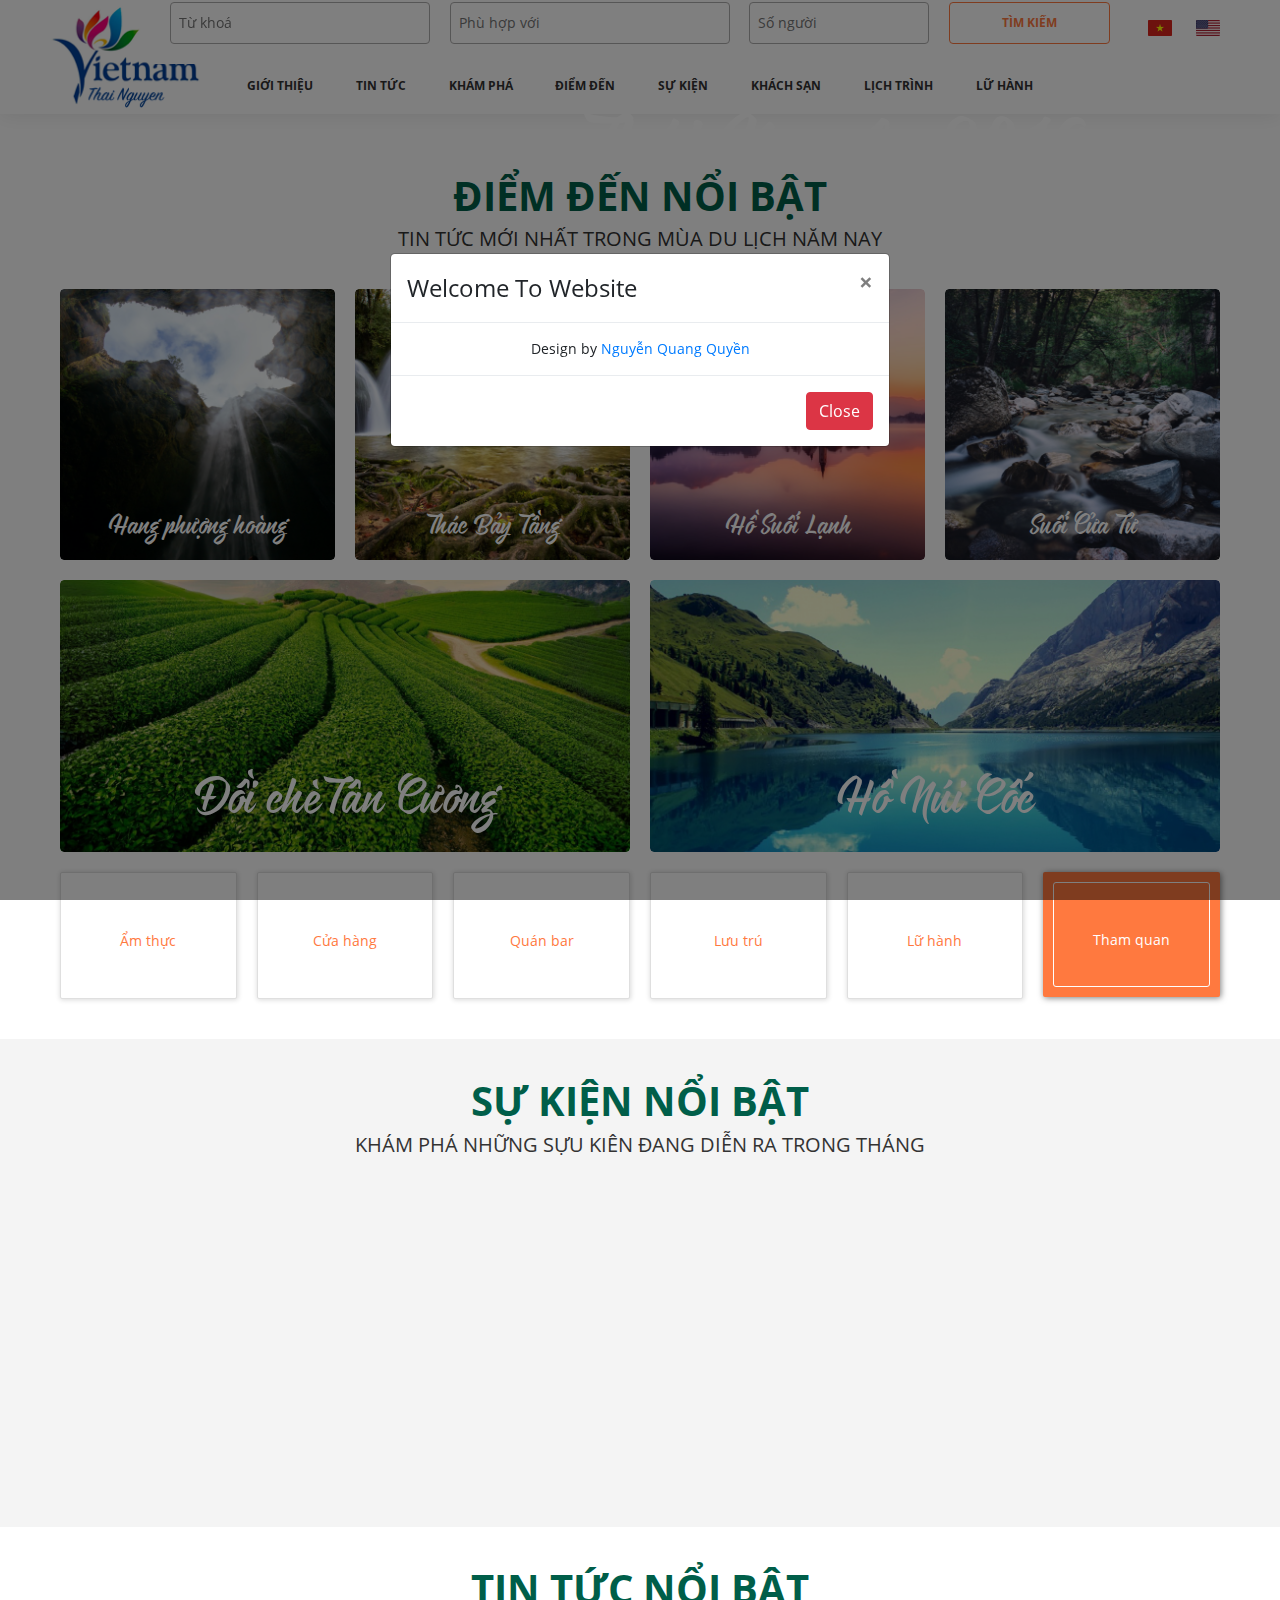
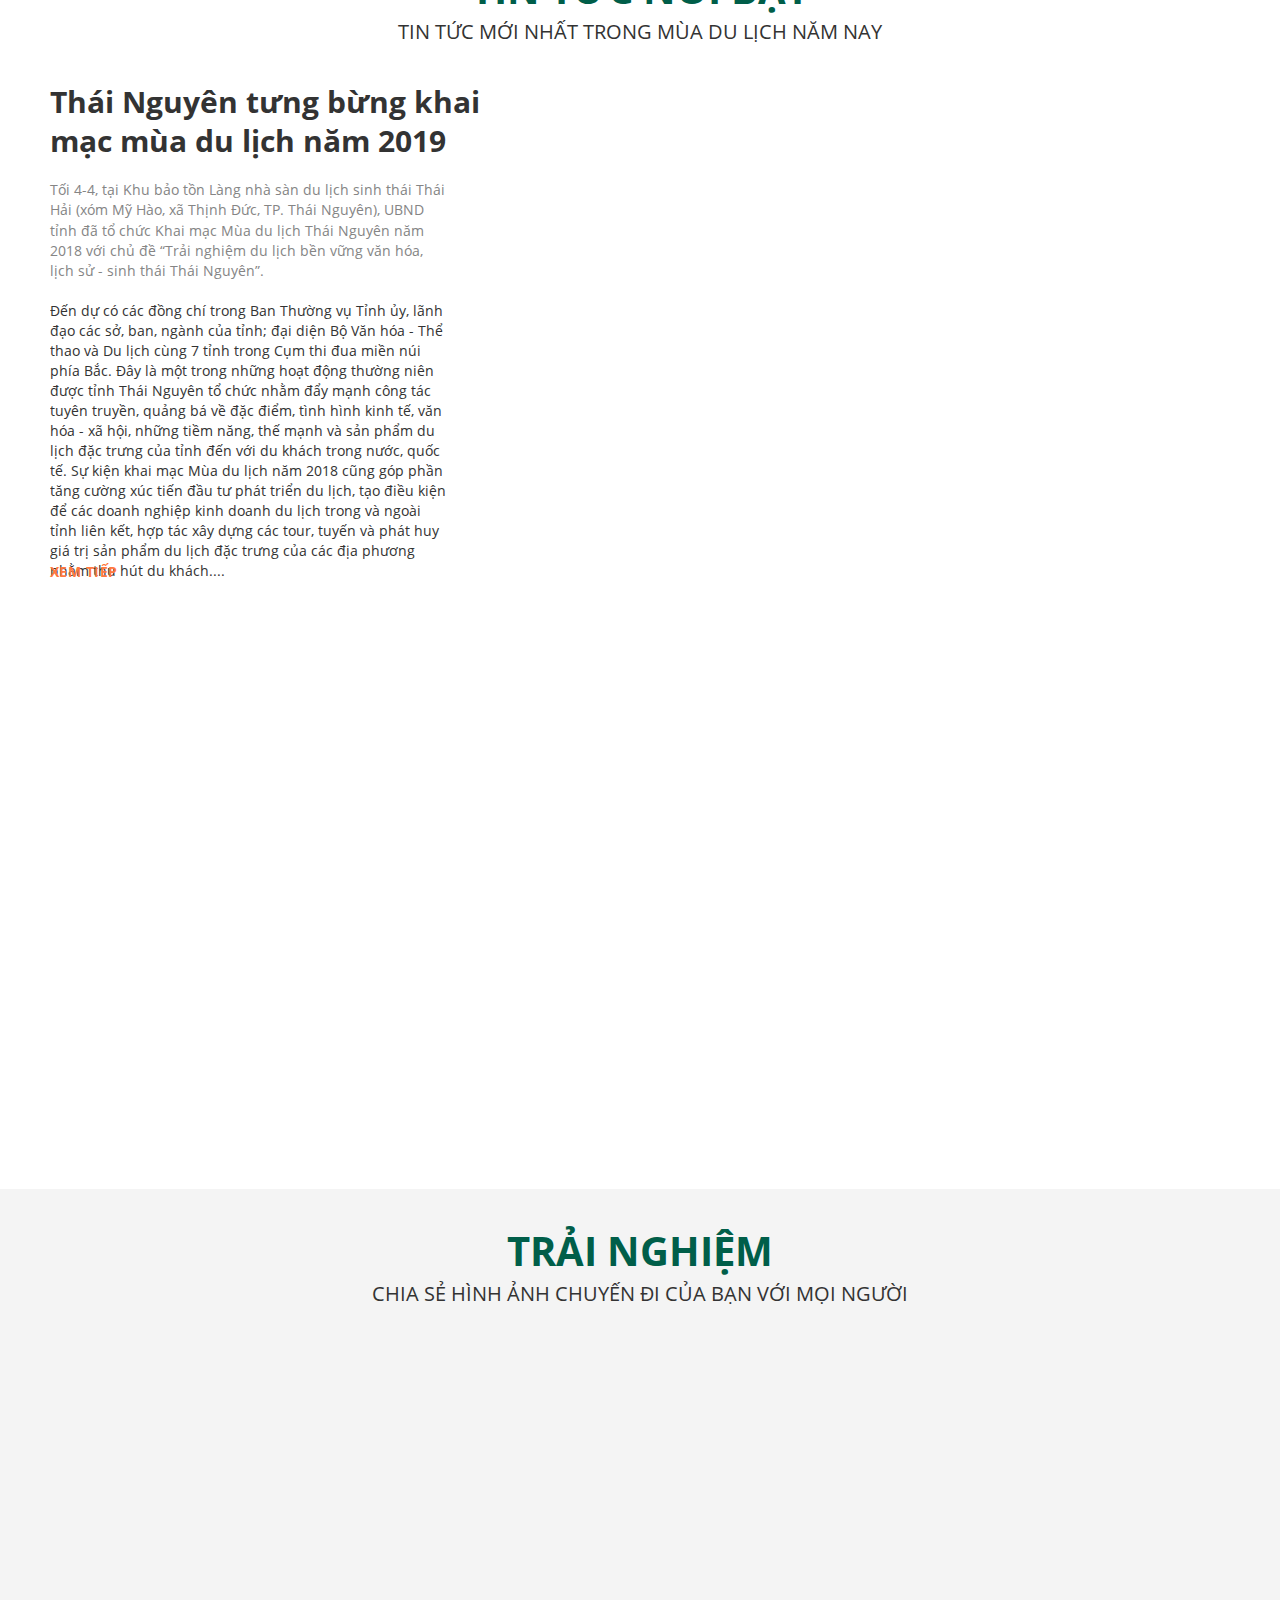
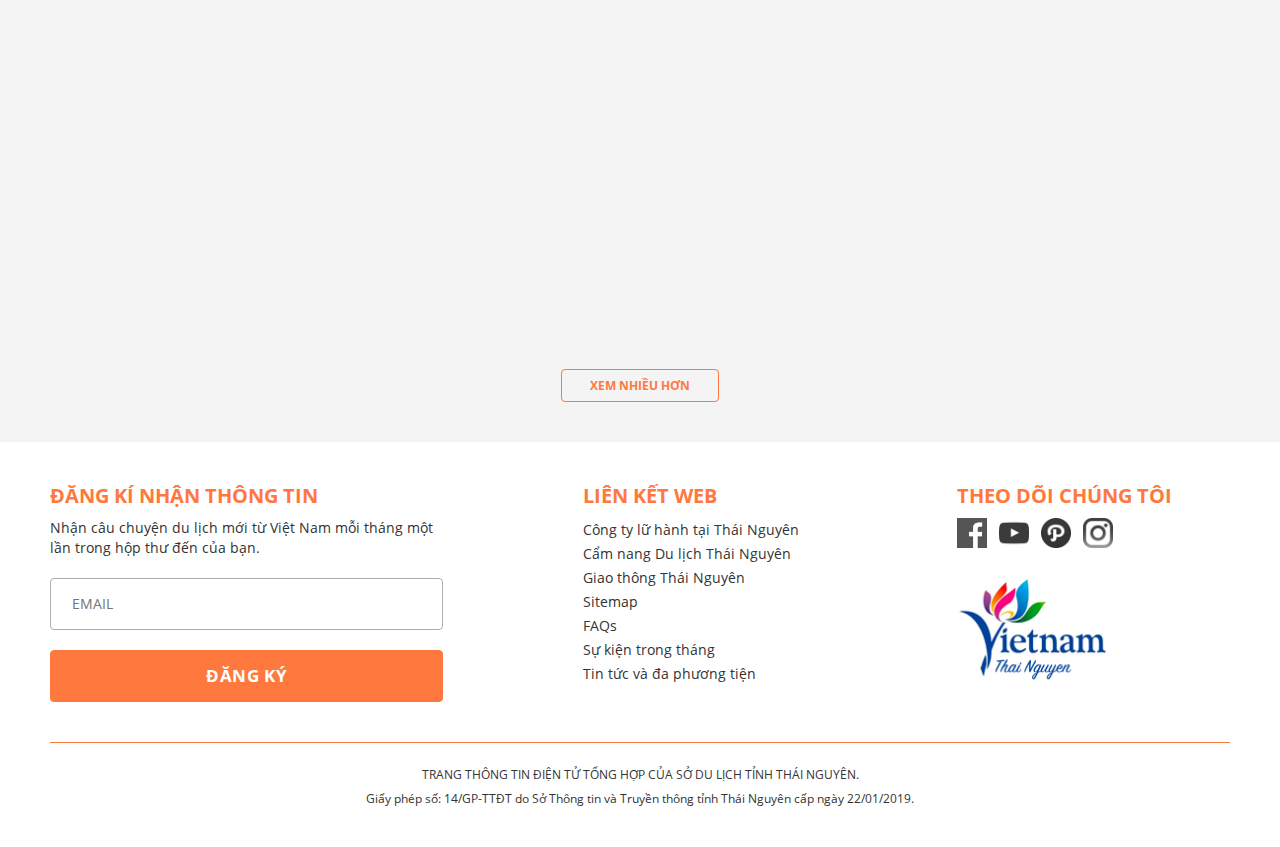
==== index.html @ c5d8e202 "update index page" ====
<!DOCTYPE html>
<html lang="en">

<head>
  <meta charset="UTF-8" />
  <meta name="viewport" content="width=device-width, initial-scale=1.0" />
  <meta http-equiv="X-UA-Compatible" content="ie=edge" />
  <script src="https://kit.fontawesome.com/1cfdb82878.js" crossorigin="anonymous"></script>
  <link rel="stylesheet" href="./css/bootstrap.min.css" />
  <link rel="stylesheet" href="./css/swiper.min.css" />
  <link rel="stylesheet" href="./css/animate.min.css" />
  <link rel="stylesheet" href="./css/rSlider.min.css">
  <link rel="stylesheet" href="./css/magnific-popup.css" />
  <link rel="stylesheet" href="./css/index.css" />
  <title>Festival Thái Nguyên</title>
</head>

<body>
  <div class="modal" id="myModal">
    <div class="modal-dialog">
      <div class="modal-content">

        <!-- Modal Header -->
        <div class="modal-header">
          <h4 class="modal-title">Welcome To Website</h4>
          <button type="button" class="close close_modal" data-dismiss="modal">&times;</button>
        </div>

        <!-- Modal body -->
        <div class="modal-body text-center">
          Design by <a href="https://www.facebook.com/nguyenquang.quyen.1">Nguyễn Quang Quyền</a>
        </div>

        <!-- Modal footer -->
        <div class="modal-footer">
          <button type="button" class="btn btn-danger close_modal" data-dismiss="modal">Close</button>
        </div>

      </div>
    </div>
  </div>

  <!-- Phần header -->
  <header class="header">
    <div class="menu-mobile">
      <div class="menu-icon">
        <span class="menu-icon_bar menu-icon_left"></span>
        <span class="menu-icon_bar"></span>
        <span class="menu-icon_bar menu-icon_right"></span>
      </div>
      <div class="col-md-12 nav_bar">
        <ul class="nav__bar">
          <li class="nav_item">
            <a href="listpage.html" class="nav_link">Giới thiệu</a>
          </li>
          <li class="nav_item">
            <a href="listpage.html" class="nav_link">tin tức</a>
          </li>
          <li class="nav_item">
            <a href="listpage.html" class="nav_link">Khám phá</a>
          </li>
          <li class="nav_item">
            <a href="listpage.html" class="nav_link">điểm đến</a>
          </li>
          <li class="nav_item">
            <a href="listpage.html" class="nav_link">Sự kiện</a>
          </li>
          <li class="nav_item">
            <a href="listpage.html" class="nav_link">Khách sạn</a>
          </li>
          <li class="nav_item">
            <a href="listpage.html" class="nav_link">Lịch trình</a>
          </li>
          <li class="nav_item">
            <a href="listpage.html" class="nav_link">lữ hành</a>
          </li>
          <li class="nav_item">
            <a class="img_flag" href="#"><img src="./images/vi.png" alt="" /></a>
          </li>
          <li class="nav_item">
            <a class="img_flag" href="#"><img src="./images/eng.png" alt="" /></a>
          </li>
        </ul>

      </div>

    </div>

    <div class="holder menu-desktop">
      <div class="row">
        <div class="col-md-2">
          <a href="index.html" class="link_logo"><img src="./images/logo.png" alt="" /></a>
        </div>
        <div class="col-md-8">
          <div class="row head_contact">
            <div class="col-md-4 content_contact">
              <div class="img_contact">
                <i class="fas fa-phone"></i>
              </div>
              <div class="txt_contact">
                <h5><a href="tel:02803756214"> 0280.3756214</a></h5>
                <p>
                  <a href="mailto:thainguyen.tpic@gmail.com">
                    thainguyen.tpic@gmail.com
                  </a>
                </p>
              </div>
            </div>
            <div class="col-md-4 content_contact">
              <div class="img_contact">
                <i class="fas fa-map-marker-alt"></i>
              </div>
              <div class="txt_contact">
                <h5>Sở Du lịch Thái Nguyên</h5>
                <p>19 Nha Trang, tp. Thái nguyên</p>
              </div>
            </div>
            <div class="col-md-4 content_contact">
              <div class="img_contact">
                <i class="fas fa-cloud-sun"></i>
              </div>
              <div class="txt_contact">
                <h5>Thứ Bảy, 12/10/2019</h5>
                <p>Trời nắng - 30 độ</p>
              </div>
            </div>
          </div>
          <div class="row">
            <div class="col-md-12 nav_bar">
              <ul class="nav__bar">
                <li class="nav_item">
                  <a href="listpage.html" class="nav_link">Giới thiệu</a>
                </li>
                <li class="nav_item">
                  <a href="listpage.html" class="nav_link">tin tức</a>
                </li>
                <li class="nav_item">
                  <a href="listpage.html" class="nav_link">Khám phá</a>
                </li>
                <li class="nav_item">
                  <a href="listpage.html" class="nav_link">điểm đến</a>
                </li>
                <li class="nav_item">
                  <a href="listpage.html" class="nav_link">Sự kiện</a>
                </li>
                <li class="nav_item">
                  <a href="listpage.html" class="nav_link">Khách sạn</a>
                </li>
                <li class="nav_item">
                  <a href="listpage.html" class="nav_link">Lịch trình</a>
                </li>
                <li class="nav_item">
                  <a href="listpage.html" class="nav_link">lữ hành</a>
                </li>
              </ul>
            </div>
          </div>
        </div>
        <div class="col-md-2 flag-language">
          <a class="img_flag" href="#"><img src="./images/vi.png" alt="" /></a>
          <a class="img_flag" href="#"><img src="./images/eng.png" alt="" /></a>
        </div>
      </div>
    </div>
  </header>
  <!-- Phần slider -->
  <section class="slide_header">
    <div class="swiper-container">
      <div class="swiper-wrapper">
        <div class="swiper-slide">
          <div class="img_slide_header">
            <img src="./images/hero_baner.png" alt="" />
          </div>
          <div class="content_slide_header">
            <h3 class="wow fadeInLeft">
              Festival
              <span>Thái Nguyên 2019</span>
            </h3>
          </div>
        </div>
        <div class="swiper-slide">
          <div class="img_slide_header">
            <img src="./images/hero_baner.png" alt="" />
          </div>
          <div class="content_slide_header">
            <h3 class="wow fadeInLeft">
              Festival
              <span>Thái Nguyên 2019</span>
            </h3>
          </div>
        </div>
        <div class="swiper-slide">
          <div class="img_slide_header">
            <img src="./images/hero_baner.png" alt="" />
          </div>
          <div class="content_slide_header">
            <h3 class="wow fadeInLeft">
              Festival
              <span>Thái Nguyên 2019</span>
            </h3>
          </div>
        </div>
        <div class="swiper-slide">
          <div class="img_slide_header">
            <img src="./images/hero_baner.png" alt="" />
          </div>
          <div class="content_slide_header">
            <h3 class="wow fadeInLeft">
              Festival
              <span>Thái Nguyên 2019</span>
            </h3>
          </div>
        </div>
        <div class="swiper-slide">
          <div class="img_slide_header">
            <img src="./images/hero_baner.png" alt="" />
          </div>
          <div class="content_slide_header">
            <h3 class="wow fadeInLeft">
              Festival
              <span>Thái Nguyên 2019</span>
            </h3>
          </div>
        </div>
      </div>

      <div class="swiper-pagination slide_header_pagination"></div>
      <div class="swiper-button-prev slide_header_btn">
        <i class="fas fa-chevron-circle-left fa-3x"></i>
      </div>
      <div class="swiper-button-next slide_header_btn">
        <i class="fas fa-chevron-circle-right fa-3x"></i>
      </div>
    </div>
    <div class="header_search">
      <div class="btn_header_search">
        <a class="btn_search_click active" href="#form_address">
          <i class="far fa-compass"></i>Điểm đến</a>
        <a class="btn_search_click" href="#form_event">
          <i class="far fa-compass"></i>sự kiện</a>
      </div>
      <form id="form_address" class="form_header_search active" action="" method="get">
        <div class="content_form_common content_header_search">
          <div class="input_search">
            <input class="input_common" type="text" id="tu_khoa" placeholder="Từ khoá" />
            <span class="icon_down"><i class="fas fa-angle-down"></i></span>
          </div>
          <div class="input_search">
            <input class="input_common" type="text" id="phu_hop" placeholder="Phù hợp với" />
            <span class="icon_down"><i class="fas fa-angle-down"></i></span>
          </div>
          <div class="input_search">
            <input class="input_common" type="text" id="so_nguoi" placeholder="Số người" />
            <span class="icon_down"><i class="fas fa-angle-down"></i></span>
          </div>
          <button type="submit" class="btn_common">Tìm kiếm</button>
        </div>
      </form>
      <form id="form_event" class="form_header_search" action="" method="get">
        <div class="content_header_search content_form_common">
          <div class="input_search">
            <input class="input_common" type="text" id="tu_khoa" placeholder="Từ khoá" />
            <span class="icon_down"><i class="fas fa-angle-down"></i></span>
          </div>
          <div class="input_search">
            <input class="input_common" type="text" id="phu_hop" placeholder="Phù hợp với" />
            <span class="icon_down"><i class="fas fa-angle-down"></i></span>
          </div>
          <div class="input_search">
            <input class="input_common" type="text" id="so_nguoi" placeholder="Số người" />
            <span class="icon_down"><i class="fas fa-angle-down"></i></span>
          </div>
          <button type="submit" class="btn_common">Tìm kiếm</button>
        </div>
      </form>
    </div>
  </section>
  <!-- Phần địa điểm nổi bật -->
  <section class="address_hightlights padding_common">
    <div class="holder block_title">
      <h2 class="title">
        ĐIỂM ĐẾN NỔI BẬT
      </h2>
      <p class="sub_title">TIN TỨC MỚI NHẤT TRONG MÙA DU LỊCH NĂM NAY</p>
      <div class="row row_address">
        <div class="col-md-3">
          <div class="img_address wow fadeInDown" data-wow-delay="0s">
            <a href="placedetails.html">
              <span class="tt_address"> Hang phượng hoàng</span>
              <img src="./images/hang_phuong_hoang.png" alt="" />
            </a>
          </div>
        </div>
        <div class="col-md-3">
          <div class="img_address wow fadeInDown" data-wow-delay="0.2s">
            <a href="placedetails.html">
              <span class="tt_address"> Thác Bảy Tầng</span>
              <img src="./images/thac_bay_tang.png" alt="" />
            </a>
          </div>
        </div>
        <div class="col-md-3">
          <div class="img_address wow fadeInDown" data-wow-delay="0.4s">
            <a href="placedetails.html">
              <span class="tt_address"> Hồ Suối Lạnh</span>
              <img src="./images/ho_suoi_lanh.png" alt="" />
            </a>
          </div>
        </div>
        <div class="col-md-3">
          <div class="img_address wow fadeInDown" data-wow-delay="0.6s">

            <a href="placedetails.html">
              <span class="tt_address"> Suối Cửa Tử</span>
              <img src="./images/suoi_cua_tu.png" alt="" />
            </a>
          </div>
        </div>
      </div>
      <div class="row row_address">
        <div class="col-md-6">
          <div class="img_address wow fadeInLeft" data-wow-duration="1s">
            <a href="placedetails.html"><span class="tt_address tt_style1"> Đồi chèTân Cương</span>
              <img src="./images/doi_che_tan_cuong.png" alt="" />
          </div>
        </div>
        <div class="col-md-6">
          <div class="img_address wow fadeInRight" data-wow-duration="1s">
            <a href="placedetails.html"><span class="tt_address tt_style1"> Hồ Núi Cốc</span>
              <img src="./images/ho_nui_coc.png" alt="" /></a>
          </div>
        </div>
      </div>
      <div class="row row_address">
        <div class="col-md-2">
          <div class="item_address wow fadeInUp" data-wow-delay="0s">
            <div class="border_hover">
              <i class="fas fa-utensils"></i>
              <p>Ẩm thực</p>
            </div>
          </div>
        </div>
        <div class="col-md-2">
          <div class="item_address wow fadeInUp" data-wow-delay="0.1s">
            <div class="border_hover">
              <i class="fas fa-store"></i>
              <p>Cửa hàng</p>
            </div>
          </div>
        </div>
        <div class="col-md-2">
          <div class="item_address wow fadeInUp" data-wow-delay="0.2s">
            <div class="border_hover">
              <i class="fas fa-glass-martini-alt"></i>
              <p>Quán bar</p>
            </div>
          </div>
        </div>
        <div class="col-md-2">
          <div class="item_address wow fadeInUp" data-wow-delay="0.3s">
            <div class="border_hover">
              <i class="fas fa-hotel"></i>
              <p>Lưu trú</p>
            </div>
          </div>
        </div>
        <div class="col-md-2">
          <div class="item_address wow fadeInUp" data-wow-delay="0.4s">
            <div class="border_hover">
              <i class="fas fa-map-marked-alt"></i>
              <p>Lữ hành</p>
            </div>
          </div>
        </div>
        <div class="col-md-2">
          <div class="item_address active wow fadeInUp" data-wow-delay="0.5s">
            <div class="border_hover">
              <i class="fas fa-mountain"></i>
              <p>Tham quan</p>
            </div>
          </div>
        </div>
      </div>
    </div>
  </section>
  <!-- Phần sự kiện nổi bật -->
  <section class="events_hightlights padding_common">
    <div class="holder block_title">
      <h2 class="title">
        SỰ KIỆN NỔI BẬT
      </h2>
      <p class="sub_title">
        KHÁM PHÁ NHỮNG SỰU KIÊN ĐANG DIỄN RA TRONG THÁNG
      </p>
      <div class="relative wow fadeInUp">
        <div class="swiper-container">
          <div class="swiper-wrapper">
            <!-- Slides -->
            <div class="swiper-slide">
              <div class="event_title">
                <a href="#">
                  <p>13 Oct 2019 - 13 Oct 2019</p>
                  <h3>LỄ HỘI ĐÌNH CHÙA TỈNH THÁI NGUYÊN</h3>
                </a>
              </div>
              <div class="thumb_event">
                <img src="./images/slider_2_1.png" alt="" />
              </div>
            </div>
            <div class="swiper-slide">
              <div class="event_title">
                <a href="#">
                  <p>13 Oct 2019 - 13 Oct 2019</p>
                  <h3>LỄ HỘI ĐÌNH CHÙA TỈNH THÁI NGUYÊN</h3>
                </a>
              </div>
              <div class="thumb_event">
                <img src="./images/slider_2_2.png" alt="" />
              </div>
            </div>
            <div class="swiper-slide">
              <div class="event_title">
                <a href="#">
                  <p>13 Oct 2019 - 13 Oct 2019</p>
                  <h3>LỄ HỘI ĐÌNH CHÙA TỈNH THÁI NGUYÊN</h3>
                </a>
              </div>
              <div class="thumb_event">
                <img src="./images/slider_2_2.png" alt="" />
              </div>
            </div>
            <div class="swiper-slide">
              <div class="event_title">
                <a href="#">
                  <p>13 Oct 2019 - 13 Oct 2019</p>
                  <h3>LỄ HỘI ĐÌNH CHÙA TỈNH THÁI NGUYÊN</h3>
                </a>
              </div>
              <div class="thumb_event">
                <img src="./images/slider_2_1.png" alt="" />
              </div>
            </div>
            <div class="swiper-slide">
              <div class="event_title">
                <a href="#">
                  <p>13 Oct 2019 - 13 Oct 2019</p>
                  <h3>LỄ HỘI ĐÌNH CHÙA TỈNH THÁI NGUYÊN</h3>
                </a>
              </div>
              <div class="thumb_event">
                <img src="./images/slider_2_2.png" alt="" />
              </div>
            </div>
            <div class="swiper-slide">
              <div class="event_title">
                <a href="#">
                  <p>13 Oct 2019 - 13 Oct 2019</p>
                  <h3>LỄ HỘI ĐÌNH CHÙA TỈNH THÁI NGUYÊN</h3>
                </a>
              </div>
              <div class="thumb_event">
                <img src="./images/slider_2_2.png" alt="" />
              </div>
            </div>
          </div>
        </div>
        <div class="swiper-button-prev  event_slide_button">
          <i class="fas fa-chevron-circle-left fa-3x"></i>
        </div>
        <div class="swiper-button-next event_slide_button">
          <i class="fas fa-chevron-circle-right fa-3x"></i>
        </div>
      </div>
    </div>
  </section>
  <section class="news_hightlights padding_common">
    <div class="holder block_title">
      <h2 class="title">
        TIN TỨC NỔI BẬT
      </h2>
      <p class="sub_title">TIN TỨC MỚI NHẤT TRONG MÙA DU LỊCH NĂM NAY</p>
      <div class="row content_news">
        <div class="col-md-5 ss_tt_news">
          <h3 class="tt_news">
            Thái Nguyên tưng bừng khai mạc mùa du lịch năm 2019
          </h3>
          <div class="content_txt_news">
            <p class="note_tt_news">
              Tối 4-4, tại Khu bảo tồn Làng nhà sàn du lịch sinh thái Thái Hải
              (xóm Mỹ Hào, xã Thịnh Đức, TP. Thái Nguyên), UBND tỉnh đã tổ
              chức Khai mạc Mùa du lịch Thái Nguyên năm 2018 với chủ đề “Trải
              nghiệm du lịch bền vững văn hóa, lịch sử - sinh thái Thái
              Nguyên”.
            </p>
            <p class="txt_tt_news">
              Đến dự có các đồng chí trong Ban Thường vụ Tỉnh ủy, lãnh đạo các
              sở, ban, ngành của tỉnh; đại diện Bộ Văn hóa - Thể thao và Du
              lịch cùng 7 tỉnh trong Cụm thi đua miền núi phía Bắc. Đây là một
              trong những hoạt động thường niên được tỉnh Thái Nguyên tổ chức
              nhằm đẩy mạnh công tác tuyên truyền, quảng bá về đặc điểm, tình
              hình kinh tế, văn hóa - xã hội, những tiềm năng, thế mạnh và sản
              phẩm du lịch đặc trưng của tỉnh đến với du khách trong nước,
              quốc tế. Sự kiện khai mạc Mùa du lịch năm 2018 cũng góp phần
              tăng cường xúc tiến đầu tư phát triển du lịch, tạo điều kiện để
              các doanh nghiệp kinh doanh du lịch trong và ngoài tỉnh liên
              kết, hợp tác xây dựng các tour, tuyến và phát huy giá trị sản
              phẩm du lịch đặc trưng của các địa phương nhằm thu hút du
              khách....
            </p>
          </div>
          <a href="#" class="click_news">
            Xem tiếp <i class="fas fa-angle-right"></i>
          </a>
        </div>
        <div class="col-md-7 wow fadeInRight" data-wow-duration="1s">
          <img src="./images/ho_suoi_lanh.png" alt="" />
        </div>
      </div>
      <div class="row ss_tt_news tt_news_1 wow fadeInUp" data-wow-duration="1s">
        <div class="col-md-4 item_news">
          <img src="./images/news_1.png" alt="" />

          <h3 class="tt_news">
            <a href="#">
              Thái Nguyên tưng bừng khai mạc mùa du lịch năm 2019
            </a>
          </h3>

          <p class="note_tt_news">
            Tối 4-4, tại Khu bảo tồn Làng nhà sàn du lịch sinh thái Thái Hải
            (xóm Mỹ Hào, xã Thịnh Đức, TP. Thái Nguyên), UBND tỉnh đã tổ chức
            Khai mạc Mùa du lịch Thái Nguyên năm 2018 với chủ đề “Trải nghiệm
            du lịch bền vững văn hóa, lịch sử - sinh thái Thái Nguyên”.
          </p>
        </div>
        <div class="col-md-4 item_news">
          <img src="./images/news_2.png" alt="" />

          <h3 class="tt_news">
            <a href="#">
              Thái Nguyên tưng bừng khai mạc mùa du lịch năm 2019
            </a>
          </h3>

          <p class="note_tt_news">
            Tối 4-4, tại Khu bảo tồn Làng nhà sàn du lịch sinh thái Thái Hải
            (xóm Mỹ Hào, xã Thịnh Đức, TP. Thái Nguyên), UBND tỉnh đã tổ chức
            Khai mạc Mùa du lịch Thái Nguyên năm 2018 với chủ đề “Trải nghiệm
            du lịch bền vững văn hóa, lịch sử - sinh thái Thái Nguyên”.
          </p>
        </div>
        <div class="col-md-4 item_news">
          <img src="./images/news_3.png" alt="" />

          <h3 class="tt_news">
            <a href="#">
              Thái Nguyên tưng bừng khai mạc mùa du lịch năm 2019
            </a>
          </h3>

          <p class="note_tt_news">
            Tối 4-4, tại Khu bảo tồn Làng nhà sàn du lịch sinh thái Thái Hải
            (xóm Mỹ Hào, xã Thịnh Đức, TP. Thái Nguyên), UBND tỉnh đã tổ chức
            Khai mạc Mùa du lịch Thái Nguyên năm 2018 với chủ đề “Trải nghiệm
            du lịch bền vững văn hóa, lịch sử - sinh thái Thái Nguyên”.
          </p>
        </div>
      </div>
    </div>
  </section>
  <section class="share_exp padding_common">
    <div class="holder block_title">
      <h2 class="title">
        TRẢI NGHIỆM
      </h2>
      <p class="sub_title">
        CHIA SẺ HÌNH ẢNH CHUYẾN ĐI CỦA BẠN VỚI MỌI NGƯỜI
      </p>
      <div class="row share_exp_content">
        <div class="share_exp_item">
          <div class="img_big wow fadeInLeft" data-wow-duration="1s">
            <img src="./images/insta_1.png" alt="" />
            <div class="icon_instagram">
              <a href="#"> <i class="fab fa-instagram fa-4x"></i></a>
            </div>
          </div>
        </div>
        <div class="share_exp_item img_share_exp">
          <div class="thumb_exp wow fadeInRight" data-wow-delay="0s">
            <img src="./images/insta_2.png" alt="" />
            <div class="icon_instagram">
              <a href="#"> <i class="fab fa-instagram fa-4x"></i></a>
            </div>
          </div>
          <div class="thumb_exp mg_right0 wow fadeInRight" data-wow-delay="0.2s">
            <img src="./images/insta_3.png" alt="" />
            <div class="icon_instagram">
              <a href="#"> <i class="fab fa-instagram fa-4x"></i></a>
            </div>
          </div>
          <div class="thumb_exp wow fadeInRight" data-wow-delay="0.4s">
            <img src="./images/insta_4.png" alt="" />
            <div class="icon_instagram">
              <a href="#"> <i class="fab fa-instagram fa-4x"></i></a>
            </div>
          </div>
          <div class="thumb_exp mg_right0 wow fadeInRight" data-wow-delay="0.6s">
            <img src="./images/insta_5.png" alt="" />
            <div class="icon_instagram">
              <a href="#"> <i class="fab fa-instagram fa-4x"></i></a>
            </div>
          </div>
        </div>
      </div>
      <a href="#" class="btn_common btn_style1">Xem nhiều hơn</a>
    </div>
  </section>
  <footer>
    <div class="holder">
      <div class="row content_foot padding_common">
        <div class="col-md-4">
          <h3 class="title_foot">ĐĂNG KÍ NHẬN THÔNG TIN</h3>
          <p class="txt_footer">
            Nhận câu chuyện du lịch mới từ Việt Nam mỗi tháng một lần trong
            hộp thư đến của bạn.
          </p>
          <form class="form_style1" action="" method="get">
            <input type="text" name="email" id="email" class="input_common input_style1" placeholder="EMAIL" />
            <input type="submit" value="Đăng ký" class="btn_common btn_style2" />
          </form>
        </div>
        <div class="col-md-4 link_footer">
          <h3 class="title_foot">LIÊN KẾT WEB</h3>
          <ul>
            <li>
              <a class="txt_footer" href="#">Công ty lữ hành tại Thái Nguyên</a>
            </li>
            <li>
              <a class="txt_footer" href="#">Cẩm nang Du lịch Thái Nguyên</a>
            </li>
            <li><a class="txt_footer" href="#">Giao thông Thái Nguyên</a></li>
            <li><a class="txt_footer" href="#">Sitemap</a></li>
            <li><a class="txt_footer" href="#">FAQs</a></li>
            <li><a class="txt_footer" href="#">Sự kiện trong tháng</a></li>
            <li>
              <a class="txt_footer" href="#">Tin tức và đa phương tiện</a>
            </li>
          </ul>
        </div>
        <div class="col-md-4 follow_us_foot">
          <h3 class="title_foot">THEO DÕI CHÚNG TÔI</h3>
          <ul class="icon_follow">
            <li>
              <a href="#"><img src="./images/fb_icon.png" alt="" /></a>
            </li>
            <li>
              <a href="#"><img src="./images/youtube_icon.png" alt="" /></a>
            </li>
            <li>
              <a href="#"><img src="./images/path-icon.png" alt="" /></a>
            </li>
            <li>
              <a href="#"><img src="./images/insta_icon.png" alt="" /></a>
            </li>
          </ul>
          <div class="logo_foot">
            <a href="index.html" class="link_logo"><img src="./images/logo.png" alt="" /></div>
        </div>
      </div>
    </div>
    <div class="foot_footer">
      <p>
        TRANG THÔNG TIN ĐIỆN TỬ TỔNG HỢP CỦA SỞ DU LỊCH TỈNH THÁI NGUYÊN.
        <br /><span>Giấy phép số: 14/GP-TTĐT do Sở Thông tin và Truyền thông tỉnh
          Thái Nguyên cấp ngày 22/01/2019.</span>
      </p>
    </div>
    </div>
  </footer>
  <script src="./js/jquery-3.4.1.min.js"></script>
  <script src="./js/bootstrap.min.js"></script>
  <script src="./js/swiper.min.js"></script>
  <script src="./js/wow.min.js"></script>
  <script src="./js/jquery.magnific-popup.min.js"></script>
  <script src="./js/rSlider.min.js"></script>
  <script src="./js/index.js"></script>
</body>
</body>

</html>
---- css/rSlider.min.css ----
.rs-container *{box-sizing:border-box;-webkit-touch-callout:none;-webkit-user-select:none;-khtml-user-select:none;-moz-user-select:none;-ms-user-select:none;user-select:none}.rs-container{font-family:Arial,Helvetica,sans-serif;height:45px;position:relative}.rs-container .rs-bg,.rs-container .rs-selected{background-color:#eee;border:1px solid #ededed;height:10px;left:0;position:absolute;top:5px;width:100%;border-radius:3px}.rs-container .rs-selected{background-color:#00b3bc;border:1px solid #00969b;transition:all .2s linear;width:0}.rs-container.disabled .rs-selected{background-color:#ccc;border-color:#bbb}.rs-container .rs-pointer{background-color:#fff;border:1px solid #bbb;border-radius:4px;cursor:pointer;height:20px;left:-10px;position:absolute;top:0;transition:all .2s linear;width:30px;box-shadow:inset 0 0 1px #FFF,inset 0 1px 6px #ebebeb,1px 1px 4px rgba(0,0,0,.1)}.rs-container.disabled .rs-pointer{border-color:#ccc;cursor:default}.rs-container .rs-pointer::after,.rs-container .rs-pointer::before{content:'';position:absolute;width:1px;height:9px;background-color:#ddd;left:12px;top:5px}.rs-container .rs-pointer::after{left:auto;right:12px}.rs-container.sliding .rs-pointer,.rs-container.sliding .rs-selected{transition:none}.rs-container .rs-scale{left:0;position:absolute;top:5px;white-space:nowrap}.rs-container .rs-scale span{float:left;position:relative}.rs-container .rs-scale span::before{background-color:#ededed;content:"";height:8px;left:0;position:absolute;top:10px;width:1px}.rs-container.rs-noscale span::before{display:none}.rs-container.rs-noscale span:first-child::before,.rs-container.rs-noscale span:last-child::before{display:block}.rs-container .rs-scale span:last-child{margin-left:-1px;width:0}.rs-container .rs-scale span ins{color:#333;display:inline-block;font-size:12px;margin-top:20px;text-decoration:none}.rs-container.disabled .rs-scale span ins{color:#999}.rs-tooltip{color:#333;width:auto;min-width:60px;height:30px;background:#fff;border:1px solid #00969b;border-radius:3px;position:absolute;transform:translate(-50%,-35px);left:13px;text-align:center;font-size:13px;padding:6px 10px 0}.rs-container.disabled .rs-tooltip{border-color:#ccc;color:#999}
---- css/index.css ----
html {
  overflow-y: scroll; }

* {
  margin: 0;
  padding: 0;
  -webkit-box-sizing: border-box;
  box-sizing: border-box;
  -webkit-transition: 0.4s all ease;
  transition: 0.4s all ease; }

@font-face {
  font-family: OpenSans;
  src: url(../fonts/OpenSans-Bold.ttf) format("truetype");
  font-weight: bold; }
@font-face {
  font-family: OpenSans;
  src: url(../fonts/OpenSans-Regular.ttf) format("truetype");
  font-weight: normal; }
@font-face {
  font-family: SFProText;
  src: url(../fonts/SF-Pro-Text-Bold.otf) format("truetype");
  font-weight: bold; }
@font-face {
  font-family: SFProText;
  src: url(../fonts/SF-Pro-Text-Regular.otf) format("truetype");
  font-weight: normal; }
@font-face {
  font-family: iCielRukola;
  src: url(../fonts/iCielRukola.otf); }
.sf_pro_text, .breadcrumb_block .breadcrumb_text, .txt_contact p {
  font-family: "SFProText";
  font-size: 12px;
  font-weight: normal; }

.open_sans, body, .tt_address.tt_style2 > .click_view {
  font-family: "OpenSans";
  font-size: 14px;
  font-weight: normal;
  line-height: 1.43; }

.holder {
  max-width: 1180px;
  margin-right: auto;
  margin-left: auto;
  padding-left: 15px;
  padding-right: 15px;
  position: relative;
  width: 100%; }

@media only screen and (min-width: 1180px) {
  .holder {
    padding-left: 0;
    padding-right: 0; }

  .col,
  .col-1,
  .col-10,
  .col-11,
  .col-12,
  .col-2,
  .col-3,
  .col-4,
  .col-5,
  .col-6,
  .col-7,
  .col-8,
  .col-9,
  .col-auto,
  .col-lg,
  .col-lg-1,
  .col-lg-10,
  .col-lg-11,
  .col-lg-12,
  .col-lg-2,
  .col-lg-3,
  .col-lg-4,
  .col-lg-5,
  .col-lg-6,
  .col-lg-7,
  .col-lg-8,
  .col-lg-9,
  .col-lg-auto,
  .col-md,
  .col-md-1,
  .col-md-10,
  .col-md-11,
  .col-md-12,
  .col-md-2,
  .col-md-3,
  .col-md-4,
  .col-md-5,
  .col-md-6,
  .col-md-7,
  .col-md-8,
  .col-md-9,
  .col-md-auto,
  .col-sm,
  .col-sm-1,
  .col-sm-10,
  .col-sm-11,
  .col-sm-12,
  .col-sm-2,
  .col-sm-3,
  .col-sm-4,
  .col-sm-5,
  .col-sm-6,
  .col-sm-7,
  .col-sm-8,
  .col-sm-9,
  .col-sm-auto,
  .col-xl,
  .col-xl-1,
  .col-xl-10,
  .col-xl-11,
  .col-xl-12,
  .col-xl-2,
  .col-xl-3,
  .col-xl-4,
  .col-xl-5,
  .col-xl-6,
  .col-xl-7,
  .col-xl-8,
  .col-xl-9,
  .col-xl-auto {
    padding-right: 0;
    padding-left: 0; }

  .row {
    margin-right: 0;
    margin-left: 0; } }
.rukola, .slide_header .content_slide_header h3, .slide_header .content_slide_header h3 span, .tt_address {
  font-family: "iCielRukola";
  font-size: 30px; }

ul {
  list-style: none;
  margin: 0; }

img {
  max-width: 100%;
  max-height: 100%; }

button:focus,
input:focus {
  outline: none; }

a,
a:hover {
  text-decoration: none; }

a:hover {
  color: #ff793f; }

.btn_common {
  border-radius: 4px;
  border: solid 1px #ff793f;
  font-weight: 600;
  font-size: 12px;
  padding: 7px 52px;
  color: #ff793f;
  background-color: #ffffff;
  text-transform: uppercase;
  display: inline-block;
  outline: none;
  cursor: pointer;
  text-align: center; }
  .btn_common.btn_style1 {
    padding: 7px 28px;
    background-color: #f4f4f4; }
  .btn_common.btn_style2 {
    padding: 13px;
    font-size: 17px;
    letter-spacing: 0.54px;
    color: #ffffff;
    background-color: #ff793f;
    width: 100%; }
    .btn_common.btn_style2:hover {
      color: #ff793f;
      background-color: #ffffff; }
  .btn_common.btn_style3 {
    border: solid 1px #e9e9e9;
    padding: 3px 26px;
    color: #858585;
    font-weight: normal;
    line-height: 1.71;
    margin-right: 10px;
    margin-top: 10px;
    text-transform: unset;
    font-size: 14px; }
    .btn_common.btn_style3:hover, .btn_common.btn_style3.active {
      border: solid 1px #ff793f;
      color: #ff793f;
      background-color: #ffffff; }
  .btn_common:hover {
    background-color: #ff793f;
    color: #ffffff;
    opacity: 1; }

.input_search {
  position: relative; }
  .input_search .icon_down {
    position: absolute;
    right: 10px;
    top: 50%;
    -webkit-transform: translateY(-50%);
    transform: translateY(-50%);
    color: #adacac;
    cursor: pointer; }

form.form_style1 .input_common {
  padding: 13px 21px;
  width: 100%;
  margin: 20px 0; }
form.form_style2 {
  padding-top: 10px; }
  form.form_style2 .label_form_search {
    display: block;
    position: absolute;
    top: -28px;
    left: 8px; }
  form.form_style2 .icon_before {
    position: absolute;
    left: 14px;
    top: 50%;
    -webkit-transform: translateY(-50%);
    transform: translateY(-50%);
    color: #ff793f;
    font-size: 18px; }
  form.form_style2 .input_common {
    padding: 8px 36px; }
  form.form_style2 .btn_common {
    background-color: #ff793f;
    color: #ffffff; }
    form.form_style2 .btn_common:hover {
      background-color: #ffffff;
      color: #ff793f; }
form.form_style3 .input_common {
  padding: 3px 10px;
  display: inline-block;
  width: 147px;
  border: 1px solid #e9e9e9; }
form .content_form_common {
  display: -webkit-box;
  display: -ms-flexbox;
  display: flex;
  padding: 20px 0;
  -webkit-box-pack: justify;
  -ms-flex-pack: justify;
  justify-content: space-between; }
form .input_common {
  border-radius: 4px;
  border: solid 1px #adacac;
  line-height: 1.71;
  padding: 8px;
  width: 280px; }
  form .input_common#input_address {
    width: 380px; }
  form .input_common#tu_khoa {
    width: 260px; }
  form .input_common#so_nguoi {
    width: 180px; }

.padding_common {
  padding: 40px 0; }

.block_title {
  text-align: center; }
  .block_title .title {
    text-transform: uppercase;
    font-size: 40px;
    font-weight: bold;
    line-height: 1.08;
    color: #005e49; }
  .block_title .sub_title {
    text-transform: uppercase;
    font-size: 20px;
    font-weight: normal;
    line-height: 1.4;
    color: #333333; }

.breadcrumb_block {
  display: -webkit-box;
  display: -ms-flexbox;
  display: flex;
  -ms-flex-wrap: wrap;
  flex-wrap: wrap;
  padding: 30px 0;
  list-style: none;
  color: #262626; }
  .breadcrumb_block .icon_home {
    font-size: 20px;
    color: #262626; }
  .breadcrumb_block .chevron_right {
    display: inline-block;
    margin: 0 12px; }
  .breadcrumb_block .breadcrumb_text {
    font-size: 14px;
    line-height: 1.71; }

.relative {
  position: relative; }

.js_nav_fixed {
  position: fixed;
  top: 0;
  z-index: 1000; }

@media only screen and (max-width: 768px) {
  form .input_common {
    width: 100% !important; }

  .breadcrumb_block {
    padding: 15px 0; } }
@media only screen and (max-width: 640px) {
  form .content_form_common {
    display: block; }

  .input_search {
    margin-bottom: 10px; }

  .block_title .title {
    font-size: 25px; }

  .block_title .sub_title {
    font-size: 15px; } }
.modal {
  top: 50%;
  transform: translateY(-50%);
  overflow-x: auto !important;
  transition-delay: .5s;
  opacity: 1; }

.menu-mobile {
  display: none; }

.link_logo img {
  max-height: 102px; }

.header {
  padding: 6px 0;
  width: 100%;
  background-color: #ffffff;
  -webkit-box-shadow: 0 1px 20px #00000017;
  box-shadow: 0 1px 20px #00000017; }
  .header .flag-language {
    text-align: right;
    padding: 10px 0; }
    .header .flag-language .img_flag {
      display: inline-block;
      margin: 0 10px; }

.head_contact {
  padding-left: 15px; }
  .head_contact .content_contact {
    display: -webkit-box;
    display: -ms-flexbox;
    display: flex;
    border-left: 1px solid #dcdcdc;
    text-align: left;
    padding: 0; }
    .head_contact .content_contact .img_contact {
      margin: auto 20px;
      color: #ff793f; }

.txt_contact h5 {
  margin: 0;
  font-size: 14px;
  font-weight: bold;
  line-height: 1.71;
  color: #333333; }
  .txt_contact h5 a {
    color: #333333; }
.txt_contact p {
  margin: 0;
  line-height: 2;
  color: #808080; }
  .txt_contact p a {
    color: #808080; }

.nav_bar {
  padding-top: 10px; }

.nav__bar {
  display: -webkit-box;
  display: -ms-flexbox;
  display: flex;
  -webkit-box-pack: justify;
  -ms-flex-pack: justify;
  justify-content: space-between; }
  .nav__bar .nav_item {
    padding: 10px 0; }
    .nav__bar .nav_item .nav_link {
      position: relative;
      font-size: 12px;
      font-weight: 600;
      line-height: 2;
      color: #333333;
      text-transform: uppercase; }
      .nav__bar .nav_item .nav_link::after {
        position: absolute;
        bottom: -5px;
        content: "";
        width: 0;
        right: 0;
        left: auto;
        height: 2px;
        background-color: #ff793f;
        display: block;
        -webkit-transition: all 0.4s ease;
        transition: all 0.4s ease; }
    .nav__bar .nav_item:hover > .nav_link,
    .nav__bar .nav_item > .active {
      color: #ff793f;
      opacity: 0.8; }
    .nav__bar .nav_item:hover > .nav_link::after,
    .nav__bar .nav_item > .active::after {
      width: 100%;
      left: 0;
      right: auto; }
  .nav__bar.nav_style1 {
    width: -webkit-fit-content;
    width: -moz-fit-content;
    width: fit-content;
    margin: 0 auto; }
    .nav__bar.nav_style1 .nav_item {
      padding: 10px 15px; }
    .nav__bar.nav_style1 .nav_link {
      font-size: 16px;
      line-height: 1.5;
      letter-spacing: 0.51px; }

@media only screen and (max-width: 1024px) {
  .header .flag-language {
    text-align: center; }

  .head_contact .content_contact .img_contact {
    display: none; } }
@media only screen and (max-width: 768px) {
  .header {
    height: 60px; }
    .header .menu-mobile {
      display: block;
      position: relative;
      height: 100%; }
    .header.active {
      background-color: #262626;
      -webkit-transition: all .3s ease;
      transition: all .3s ease; }
      .header.active .link_logo {
        opacity: 0; }
      .header.active .menu-icon {
        right: 50px;
        left: auto;
        z-index: 10000; }
        .header.active .menu-icon_bar {
          background-color: #ffffff;
          -webkit-transform: translateX(-2px) rotate(-45deg);
          transform: translateX(-2px) rotate(-45deg); }
        .header.active .menu-icon_left {
          -webkit-transform: translateX(0px) rotate(45deg);
          transform: translateX(0px) rotate(45deg); }
        .header.active .menu-icon_right {
          -webkit-transform: translateX(-4px) rotate(45deg);
          transform: translateX(-4px) rotate(45deg); }
      .header.active .nav_bar {
        opacity: 1;
        visibility: visible;
        height: 100vh;
        background-color: #262626; }
        .header.active .nav_bar .nav_item {
          -webkit-transform: translateX(0%);
          transform: translateX(0%);
          -webkit-transition: all .5s ease;
          transition: all .5s ease;
          opacity: 1 !important;
          -webkit-transform: translateX(0px) !important;
          transform: translateX(0px) !important; }
          .header.active .nav_bar .nav_item:nth-child(1) {
            -webkit-transition-delay: 0.4s;
            transition-delay: 0.4s; }
          .header.active .nav_bar .nav_item:nth-child(2) {
            -webkit-transition-delay: 0.5s;
            transition-delay: 0.5s; }
          .header.active .nav_bar .nav_item:nth-child(3) {
            -webkit-transition-delay: 0.6s;
            transition-delay: 0.6s; }
          .header.active .nav_bar .nav_item:nth-child(4) {
            -webkit-transition-delay: 0.7s;
            transition-delay: 0.7s; }
          .header.active .nav_bar .nav_item:nth-child(5) {
            -webkit-transition-delay: 0.8s;
            transition-delay: 0.8s; }
          .header.active .nav_bar .nav_item:nth-child(6) {
            -webkit-transition-delay: 0.9s;
            transition-delay: 0.9s; }
          .header.active .nav_bar .nav_item:nth-child(7) {
            -webkit-transition-delay: 1s;
            transition-delay: 1s; }
          .header.active .nav_bar .nav_item:nth-child(8) {
            -webkit-transition-delay: 1.1s;
            transition-delay: 1.1s; }
          .header.active .nav_bar .nav_item:nth-child(9) {
            -webkit-transition-delay: 1.2s;
            transition-delay: 1.2s; }
          .header.active .nav_bar .nav_item:nth-child(10) {
            -webkit-transition-delay: 1.3s;
            transition-delay: 1.3s; }
          .header.active .nav_bar .nav_item .nav_link {
            color: #ffffff; }
    .header .menu-icon {
      position: absolute;
      width: -webkit-fit-content;
      width: -moz-fit-content;
      width: fit-content;
      height: -webkit-fit-content;
      height: -moz-fit-content;
      height: fit-content;
      -webkit-transition: all .5s ease;
      transition: all .5s ease;
      top: 50%;
      -webkit-transform: translateY(-50%);
      transform: translateY(-50%);
      left: 50px;
      right: auto; }
      .header .menu-icon_bar {
        width: 40px;
        height: 4px;
        margin-bottom: 4px;
        display: block;
        background-color: #262626;
        border-radius: 2px;
        transition: all .5s ease; }
      .header .menu-icon_left {
        width: 20px;
        margin-left: 0; }
      .header .menu-icon_right {
        width: 20px;
        float: right; }
    .header .nav_bar {
      opacity: 0;
      visibility: hidden;
      position: absolute;
      background-color: #ffffff;
      z-index: 1000;
      height: 0;
      width: 100vw;
      -webkit-transition: all .8s ease;
      transition: all .8s ease;
      -webkit-transition-timing-function: cubic-bezier(0.075, 0.82, 0.165, 1);
      transition-timing-function: cubic-bezier(0.075, 0.82, 0.165, 1); }
      .header .nav_bar .nav__bar {
        display: block;
        position: fixed;
        top: 50%;
        -webkit-transform: translate(-50%, -50%);
        transform: translate(-50%, -50%);
        left: 50%; }
        .header .nav_bar .nav__bar .nav_item {
          text-align: center;
          opacity: 0;
          -webkit-transform: translateX(-100%);
          transform: translateX(-100%); }
    .header .link_logo {
      display: block;
      width: -webkit-fit-content;
      width: -moz-fit-content;
      width: fit-content;
      margin: 0 auto; }

  .menu-desktop {
    display: none; }

  .head_contact {
    display: none; } }
@media only screen and (max-width: 640px) {
  .header .menu-icon {
    left: 25px; }

  .header.active .menu-icon {
    right: 25px; } }
.slide_header {
  position: relative; }
  .slide_header .img_slide_header {
    width: 100%;
    height: 100%; }
    .slide_header .img_slide_header img {
      width: 100%; }
  .slide_header .content_slide_header {
    position: absolute;
    right: 25%;
    top: 50%;
    -webkit-transform: translate(25%, -50%);
    transform: translate(25%, -50%);
    text-align: right;
    -webkit-transition: all 0.3s ease;
    transition: all 0.3s ease; }
    .slide_header .content_slide_header h3 {
      font-size: 60px;
      font-weight: normal;
      color: #ffffff; }
      .slide_header .content_slide_header h3 span {
        font-size: 90px;
        display: block; }

.slide_header_pagination {
  bottom: 30px !important; }
  .slide_header_pagination .swiper-pagination-bullet {
    background: rgba(0, 0, 0, 0);
    border: solid 1px #ffffff;
    opacity: 1; }
  .slide_header_pagination .swiper-pagination-bullet-active {
    background: #ffffff; }

.slide_header_btn {
  color: #adacac; }
  .slide_header_btn.swiper-button-next {
    right: 15%; }
  .slide_header_btn.swiper-button-prev {
    left: 15%; }
  .slide_header_btn::after {
    display: none; }

.header_search {
  position: absolute;
  bottom: 70px;
  left: 50%;
  -webkit-transform: translateX(-50%);
  transform: translateX(-50%);
  z-index: 100;
  width: 980px; }

.btn_header_search {
  position: relative; }
  .btn_header_search .btn_search_click {
    text-transform: uppercase;
    display: inline-block;
    font-size: 12px;
    font-weight: 600;
    line-height: 2;
    letter-spacing: 0.38px;
    color: #333333;
    opacity: 0.57;
    background-color: #ffffff;
    border-radius: 4px 4px 0 0;
    padding: 7px 31px; }
    .btn_header_search .btn_search_click i {
      margin-right: 5px; }
    .btn_header_search .btn_search_click:last-child {
      margin: -10px; }
    .btn_header_search .btn_search_click.active {
      opacity: 1;
      color: #ff793f; }

form .content_header_search {
  background-color: #ffffff;
  padding: 20px;
  border-radius: 0 4px 4px 4px; }

.form_header_search {
  display: none; }
  .form_header_search.active {
    display: block; }

.row_address {
  padding-top: 20px; }
  .row_address > div {
    padding: 0 10px; }

.img_address {
  position: relative;
  overflow: hidden;
  border-radius: 4px; }
  .img_address a {
    color: #ffffff; }
    .img_address a:hover > span {
      color: #ff793f; }
    .img_address a img {
      border-radius: 4px; }
    .img_address a:hover > img {
      -webkit-transform: scale(1.2);
      transform: scale(1.2); }

.item_address {
  -webkit-box-shadow: 0.5px 0.5px 5px 0 rgba(0, 0, 0, 0.15);
  box-shadow: 0.5px 0.5px 5px 0 rgba(0, 0, 0, 0.15);
  border: solid 0.5px #dfdfdf;
  background-color: #ffffff;
  padding: 10px;
  border-radius: 2px;
  -webkit-transition: all 0.5s ease;
  transition: all 0.5s ease;
  cursor: pointer; }
  .item_address:hover, .item_address.active {
    background-color: #ff793f;
    -webkit-box-shadow: 1px 1px 6px 0 rgba(0, 0, 0, 0.5);
    box-shadow: 1px 1px 6px 0 rgba(0, 0, 0, 0.5);
    border: 0px; }
    .item_address:hover i,
    .item_address:hover p, .item_address.active i,
    .item_address.active p {
      color: #ffffff !important; }
  .item_address .border_hover {
    padding: 35px 0;
    border-radius: 3px;
    border: solid 1px #ffffff; }
    .item_address .border_hover i {
      font-size: 45px;
      color: #ff793f; }
    .item_address .border_hover p {
      line-height: 1.71;
      color: #ff793f;
      margin: 0;
      padding-top: 10px; }

.tt_address {
  position: absolute;
  bottom: 10px;
  right: 0;
  z-index: 1;
  width: 100%;
  text-align: center; }
  .tt_address a {
    color: #ffffff; }
    .tt_address a:hover {
      color: #ff793f; }
  .tt_address.tt_style1 {
    font-size: 55px; }
  .tt_address.tt_style2 {
    font-size: 146px;
    letter-spacing: 4.65px;
    color: #ffffff;
    bottom: 20px; }
    .tt_address.tt_style2 > .click_view {
      font-size: 40px;
      font-weight: 300;
      line-height: 1.08;
      display: block;
      letter-spacing: normal; }
      .tt_address.tt_style2 > .click_view a {
        color: #ffffff; }
        .tt_address.tt_style2 > .click_view a::after {
          font-family: "FontAwesome";
          content: "\f107";
          display: block;
          font-size: 25px; }
        .tt_address.tt_style2 > .click_view a:hover {
          color: #ff793f; }

.events_hightlights {
  background-color: #f4f4f4; }

.event_slide_button {
  color: #ff793f;
  outline: none; }
  .event_slide_button::after {
    display: none; }
  .event_slide_button.swiper-button-prev {
    left: -10px; }
  .event_slide_button.swiper-button-next {
    right: -10px; }

.thumb_event {
  height: 100%;
  overflow: hidden; }

.thumb_event:hover > img,
.event_title:hover + .thumb_event > img {
  -webkit-transform: scale(1.1);
  transform: scale(1.1); }

.event_title {
  position: absolute;
  top: 8px;
  left: 22px;
  text-align: left;
  max-width: 315px;
  z-index: 10; }
  .event_title a {
    color: #ffffff; }
    .event_title a p {
      line-height: 1.44;
      margin: 0; }
    .event_title a:hover > p, .event_title a:hover > h3 {
      -webkit-text-decoration: solid #ff793f;
      text-decoration: solid #ff793f;
      color: #ff793f; }
    .event_title a h3 {
      font-size: 25px;
      font-weight: bold;
      line-height: 1.44; }

.content_news {
  padding: 20px 0; }

.ss_tt_news {
  text-align: left; }
  .ss_tt_news.tt_news_1 .tt_news {
    font-size: 20px;
    line-height: 1.4;
    margin-bottom: 10px; }
  .ss_tt_news .tt_news {
    font-size: 30px;
    font-weight: bold;
    line-height: 1.3;
    color: #333333;
    margin-bottom: 20px; }
    .ss_tt_news .tt_news a {
      color: #333333; }
      .ss_tt_news .tt_news a:hover {
        color: #ff793f; }
  .ss_tt_news .note_tt_news {
    line-height: 1.43;
    color: #858585;
    margin-bottom: 20px; }
  .ss_tt_news .txt_tt_news {
    line-height: 1.43;
    color: #333333;
    overflow: hidden; }
  .ss_tt_news .content_txt_news {
    max-width: 400px;
    max-height: 380px; }

.click_news,
.click_news:hover {
  font-weight: 600;
  line-height: 1.71;
  letter-spacing: 0.45px;
  color: #ff793f;
  text-transform: uppercase; }

.item_news {
  padding: 0 10px; }
  .item_news img {
    display: block;
    margin-bottom: 30px; }

.share_exp {
  background-color: #f4f4f4; }

.share_exp_content {
  padding-bottom: 30px;
  padding-top: 15px; }

.share_exp_item {
  width: 50%;
  -webkit-box-flex: 0;
  -ms-flex: 0 0 50%;
  flex: 0 0 50%; }
  .share_exp_item .img_big {
    position: relative;
    max-width: 580px;
    max-height: 580px;
    margin: 10px;
    margin-left: 0;
    overflow: hidden; }
    .share_exp_item .img_big:hover > img {
      -webkit-transform: scale(1.2);
      transform: scale(1.2); }

.icon_instagram {
  position: absolute;
  top: 15px;
  right: 15px; }
  .icon_instagram a {
    color: #ffffff; }
    .icon_instagram a:hover > i {
      color: #ff793f; }

.img_share_exp {
  display: -webkit-box;
  display: -ms-flexbox;
  display: flex;
  -ms-flex-wrap: wrap;
  flex-wrap: wrap; }
  .img_share_exp .thumb_exp {
    position: relative;
    margin: 10px;
    max-width: 280px;
    max-height: 280px;
    overflow: hidden; }
    .img_share_exp .thumb_exp:hover > img {
      -webkit-transform: scale(1.2);
      transform: scale(1.2); }

.mg_right0 {
  margin-right: 0 !important; }

@media only screen and (max-width: 1024px) {
  .share_exp_item {
    width: 100%;
    flex: none; }

  .img_share_exp {
    padding: 0 213px; }

  .share_exp_item .img_big {
    margin: 0 auto; }

  .txt_contact {
    padding-left: 10px; }

  .event_slide_button,
  .slide_header_btn {
    display: none; } }
@media only screen and (max-width: 768px) {
  .header_search {
    width: auto;
    position: static;
    transform: none;
    padding-top: 20px; }

  .item_address .border_hover {
    padding: 10px 0; }

  .event_title a h3 {
    font-size: 20px; }

  .ss_tt_news .txt_tt_news {
    max-height: 140px; }

  .ss_tt_news .tt_news {
    font-size: 20px; }

  .ss_tt_news.tt_news_1 .tt_news {
    font-size: 16px; }

  .img_share_exp {
    padding: 0 85px; } }
@media only screen and (max-width: 640px) {
  .slide_header .content_slide_header h3 span {
    font-size: 35px; }

  .form_header_search {
    text-align: center; }

  .img_address {
    padding: 10px 0; }

  .row_address {
    padding-top: 0; }

  .tt_address.tt_style1 {
    font-size: 30px; }

  .item_address {
    margin: 10px 0; }

  .slide_header_pagination {
    bottom: 10px !important; }

  .share_exp_item {
    padding-right: 15px;
    padding-left: 15px;
    display: block; }

  .img_share_exp .thumb_exp {
    margin: 10px auto !important; }

  .btn_header_search .btn_search_click:last-child {
    margin: 0; }

  .btn_header_search {
    text-align: center; } }
.baner_place_details {
  position: relative; }
  .baner_place_details > img {
    width: 100%; }

.content_details {
  padding: 40px 0; }

.content_text {
  padding-top: 40px;
  display: none; }
  .content_text.active {
    display: block; }
  .content_text .text_details {
    font-size: 20px;
    line-height: 1.25;
    color: #333333; }
    .content_text .text_details b {
      display: block; }
  .content_text > img {
    margin: 30px 0;
    display: block; }

#library .grid-item {
  float: left;
  width: 30%; }
#library .grid-item--width2 {
  width: 40%; }

@media only screen and (max-width: 1024px) {
  #map iframe {
    max-width: 100%; } }
@media only screen and (max-width: 768px) {
  .content_details .offset-2 {
    max-width: 100%;
    margin: 0;
    flex: none; } }
@media only screen and (max-width: 640px) {
  .tt_address.tt_style2 {
    font-size: 30px; }
    .tt_address.tt_style2 > .click_view {
      font-size: 14px; }
      .tt_address.tt_style2 > .click_view a::after {
        font-size: 14px; }

  .nav__bar.nav_style1 {
    display: block; }

  .content_text .text_details,
  .nav__bar.nav_style1 .nav_link {
    font-size: 14px;
    line-height: 1.5; }

  .nav__bar.nav_style1 .nav_item {
    text-align: center; } }
.body_list_page {
  padding-bottom: 40px; }

.custom_search {
  padding: 0px 25px 20px;
  border: 1px solid #e9e9e9;
  border-radius: 4px;
  max-width: 380px; }

.tt_custom_search {
  font-size: 20px;
  font-weight: bold;
  line-height: 1.4;
  color: #333333;
  display: block;
  position: relative;
  margin-top: 27px;
  margin-bottom: 10px; }
  .tt_custom_search.js_icon_up > .icon_up {
    -webkit-transform: rotate(180deg);
    transform: rotate(180deg); }
  .tt_custom_search .icon_up {
    font-size: 15px;
    position: absolute;
    right: 0;
    top: 0; }

#custom_price {
  padding: 20px 0; }
  #custom_price .slide_bar_price {
    -webkit-transition: 0.1s all ease;
    transition: 0.1s all ease; }
  #custom_price .rs-container .rs-scale {
    display: none; }
  #custom_price .input_price {
    padding-bottom: 25px;
    display: -webkit-box;
    display: -ms-flexbox;
    display: flex;
    position: relative;
    -webkit-box-pack: justify;
    -ms-flex-pack: justify;
    justify-content: space-between; }
    #custom_price .input_price::after {
      content: "";
      display: inline-block;
      background-color: #ff793f;
      height: 1px;
      width: 16px;
      position: absolute;
      left: 50%;
      -webkit-transform: translate(-50%, 25%);
      transform: translate(-50%, 25%);
      top: 25%; }

.rs-container .rs-bg {
  background-color: #e9e9e9;
  border: none;
  height: 2px; }

.rs-container .rs-pointer {
  background-color: #ff793f;
  border-radius: 50%;
  border: none;
  width: 10px;
  height: 10px;
  -webkit-box-shadow: none;
  box-shadow: none;
  top: 1px; }

.rs-container .rs-pointer::after,
.rs-container .rs-pointer::before {
  display: none; }

.rs-container .rs-selected {
  background-color: #ff793f;
  border: none;
  -webkit-transition: all 0.2s linear;
  transition: all 0.2s linear;
  height: 2px; }

.rs-container::after {
  content: "5,000,000";
  position: absolute;
  right: 0;
  bottom: 0; }
.rs-container::before {
  content: "0";
  position: absolute;
  left: 0;
  bottom: 0; }

.span_vnd {
  position: absolute;
  right: 5%;
  top: 50%;
  -webkit-transform: translate(-5%, -50%);
  transform: translate(-5%, -50%);
  background-color: #ffffff; }

#custom_service {
  display: -webkit-box;
  display: -ms-flexbox;
  display: flex;
  -ms-flex-wrap: wrap;
  flex-wrap: wrap; }

.item_custom_rank {
  padding: 5px 0;
  margin-bottom: 0;
  position: relative;
  display: block;
  cursor: pointer; }
  .item_custom_rank input {
    opacity: 0;
    z-index: 10; }
    .item_custom_rank input:checked + .check_input {
      background-color: #ff793f; }
  .item_custom_rank .txt_rank {
    padding-left: 10px; }
  .item_custom_rank .count_rank {
    position: absolute;
    right: 0;
    top: 50%;
    -webkit-transform: translateY(-50%);
    transform: translateY(-50%); }
  .item_custom_rank .check_input {
    position: absolute;
    display: inline-block;
    top: 50%;
    -webkit-transform: translateY(-50%);
    transform: translateY(-50%);
    left: 0;
    width: 16px;
    height: 16px;
    border: 1px solid #e9e9e9; }

.content_list {
  -webkit-box-pack: justify;
  -ms-flex-pack: justify;
  justify-content: space-between;
  padding-left: 10px; }

.content_list .item_list {
  border: 1px solid #e9e9e9;
  border-radius: 4px;
  max-width: 380px;
  margin-bottom: 20px;
  overflow: hidden; }
  .content_list .item_list:hover > .thumb_list {
    -webkit-transform: scale(0.9);
    transform: scale(0.9); }
  .content_list .item_list .thumb_list {
    border-radius: 4px; }

.item_list_content {
  padding: 10px 20px; }
  .item_list_content h3,
  .item_list_content p {
    margin: 0; }
  .item_list_content .tt_list a {
    font-size: 20px;
    font-weight: bold;
    color: #333333;
    text-transform: uppercase; }
    .item_list_content .tt_list a:hover {
      color: #ff793f; }
  .item_list_content .txt_list {
    font-size: 12px;
    line-height: 2;
    color: #858585; }
  .item_list_content .price_list {
    font-size: 20px;
    font-weight: bold;
    color: #218c74;
    margin-bottom: 6px; }
    .item_list_content .price_list span {
      font-size: 14px;
      font-weight: normal;
      line-height: 1.71;
      color: #858585; }

.number_list_page {
  display: -webkit-box;
  display: -ms-flexbox;
  display: flex;
  -webkit-box-pack: end;
  -ms-flex-pack: end;
  justify-content: flex-end;
  width: 100%; }
  .number_list_page .btn_number_list {
    border: 1px solid #ff793f;
    border-radius: 4px;
    font-size: 12px;
    font-weight: 600;
    line-height: 2;
    padding: 7px 16px;
    color: #ff793f;
    margin-left: 16px; }
    .number_list_page .btn_number_list:hover, .number_list_page .btn_number_list.active {
      background-color: #ff793f;
      color: #ffffff; }

@media only screen and (max-width: 1024px) {
  form.form_style2 .input_common {
    width: auto !important; }

  form.form_style2 .content_form_common {
    justify-content: space-around;
    padding: 20px; }

  #custom_price .input_price {
    display: block; }

  form.form_style3 .input_common {
    width: 100%; }

  .input_price .relative {
    margin-bottom: 20px; }

  #custom_price .input_price::after {
    display: none; }

  .content_list {
    padding-right: 15px; }

  .content_list .item_list {
    max-width: 320px; } }
@media only screen and (max-width: 768px) {
  form.form_style2 .content_form_common {
    padding: 20px 0;
    flex-wrap: wrap;
    text-align: center; }

  form.form_style2 .input_search {
    margin-bottom: 25px; }

  .custom_search {
    padding: 0 15px 20px; }

  .content_list {
    padding-left: 5px; }

  .content_list .item_list {
    max-width: 237px; } }
@media only screen and (max-width: 640px) {
  form.form_style2 .label_form_search {
    top: -23px;
    left: 0; }

  form.form_style2 .input_common {
    width: 100% !important; }

  .custom_search {
    margin-bottom: 20px; }

  .content_list .item_list {
    max-width: 100%; }

  .content_list {
    padding-left: 15px; } }
.content_foot {
  border-bottom: 1px solid #ff793f; }

.title_foot {
  font-size: 20px;
  font-weight: bold;
  line-height: 1.4;
  color: #ff793f; }

.txt_footer {
  color: #333333;
  margin: 0; }

.link_footer {
  padding-left: 140px; }
  .link_footer .txt_footer {
    line-height: 1.71; }

.follow_us_foot {
  padding-left: 120px; }

.icon_follow {
  display: -webkit-box;
  display: -ms-flexbox;
  display: flex; }
  .icon_follow li {
    width: 30px;
    height: 30px;
    margin-right: 12px; }
    .icon_follow li img {
      -webkit-filter: grayscale(100%);
      filter: grayscale(100%); }
      .icon_follow li img:hover {
        -webkit-filter: none;
        filter: none;
        -webkit-transform: scale(1.1);
        transform: scale(1.1); }

.logo_foot {
  margin-top: 30px; }

.foot_footer {
  padding: 20px 0;
  text-align: center; }
  .foot_footer p {
    font-size: 12px;
    line-height: 2;
    color: #333333; }

@media only screen and (max-width: 1024px) {
  .follow_us_foot {
    padding-left: 110px; }

  .link_footer {
    padding-left: 110px; } }
@media only screen and (max-width: 768px) {
  .link_footer {
    padding-left: 50px; }

  .follow_us_foot {
    padding-left: 15px; } }
@media only screen and (max-width: 640px) {
  .link_footer,
  .follow_us_foot {
    padding-left: 15px;
    padding-top: 20px; } }

/*# sourceMappingURL=index.css.map */
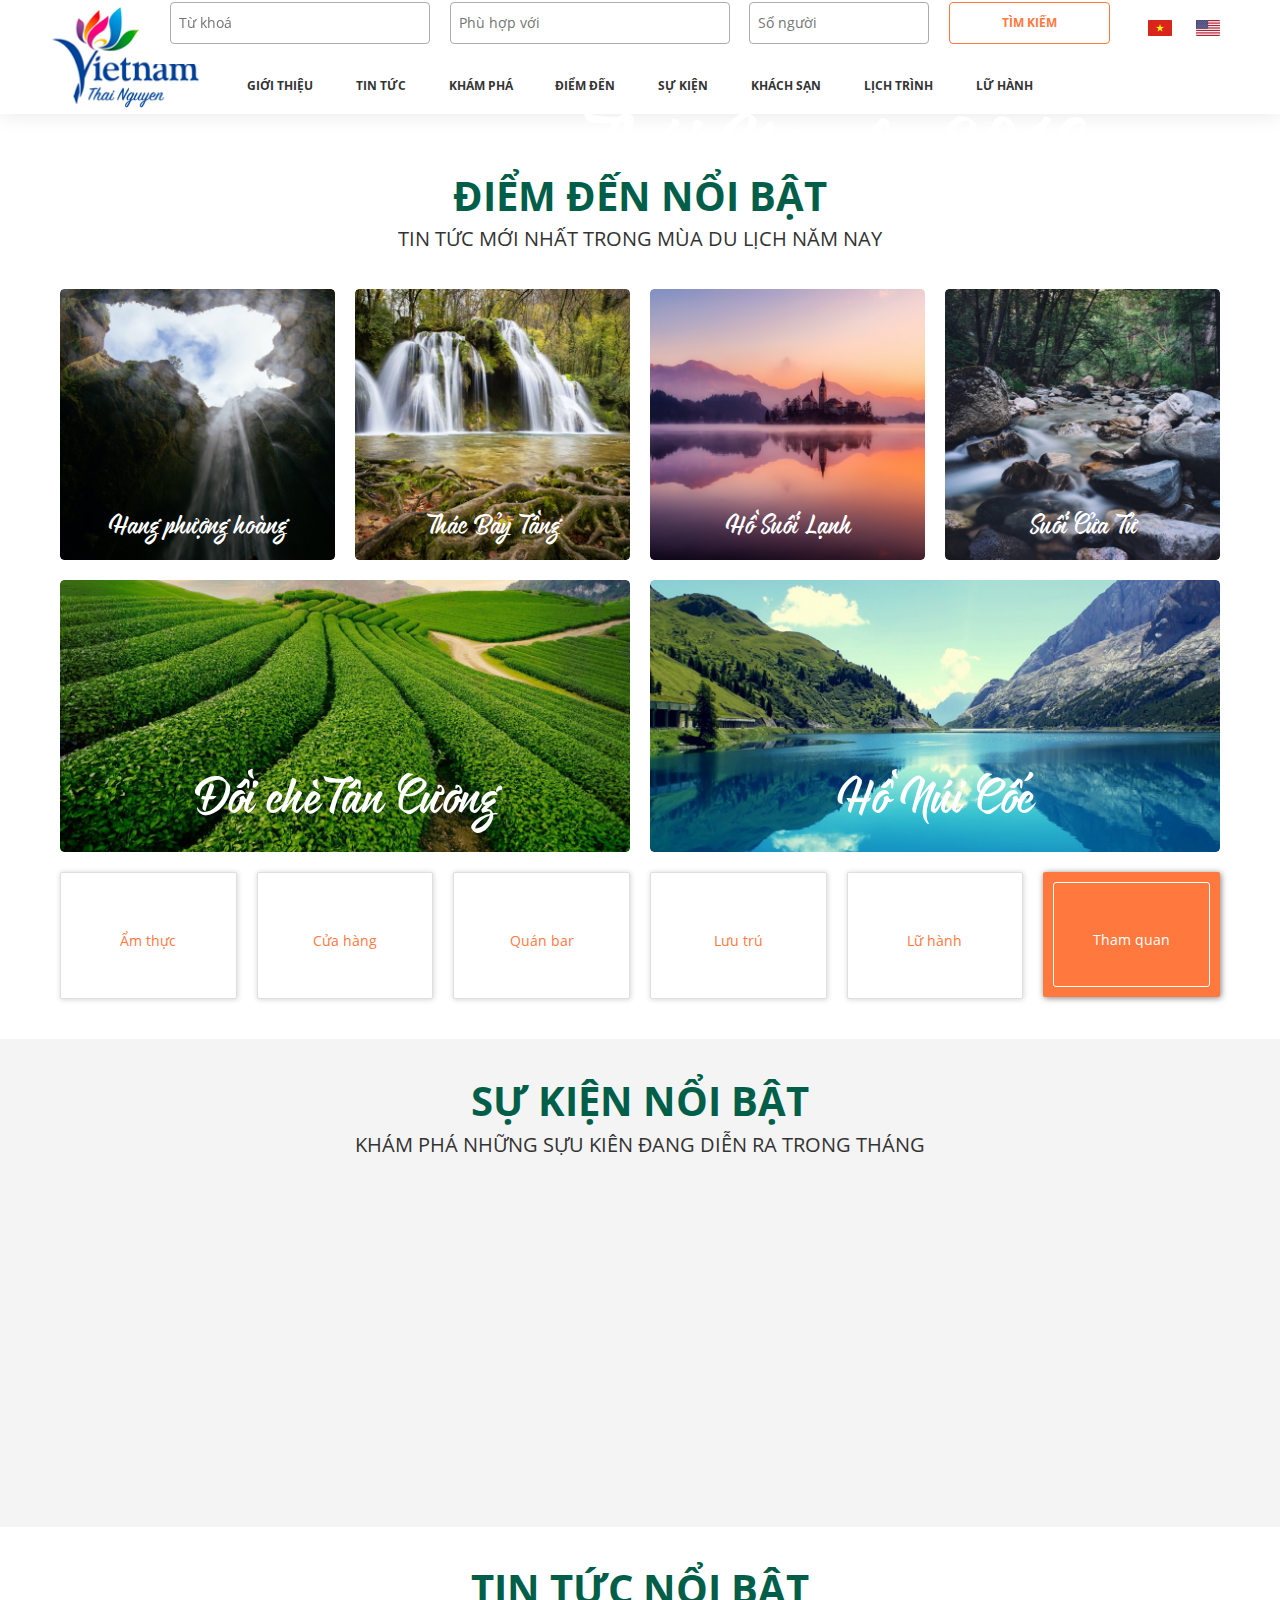
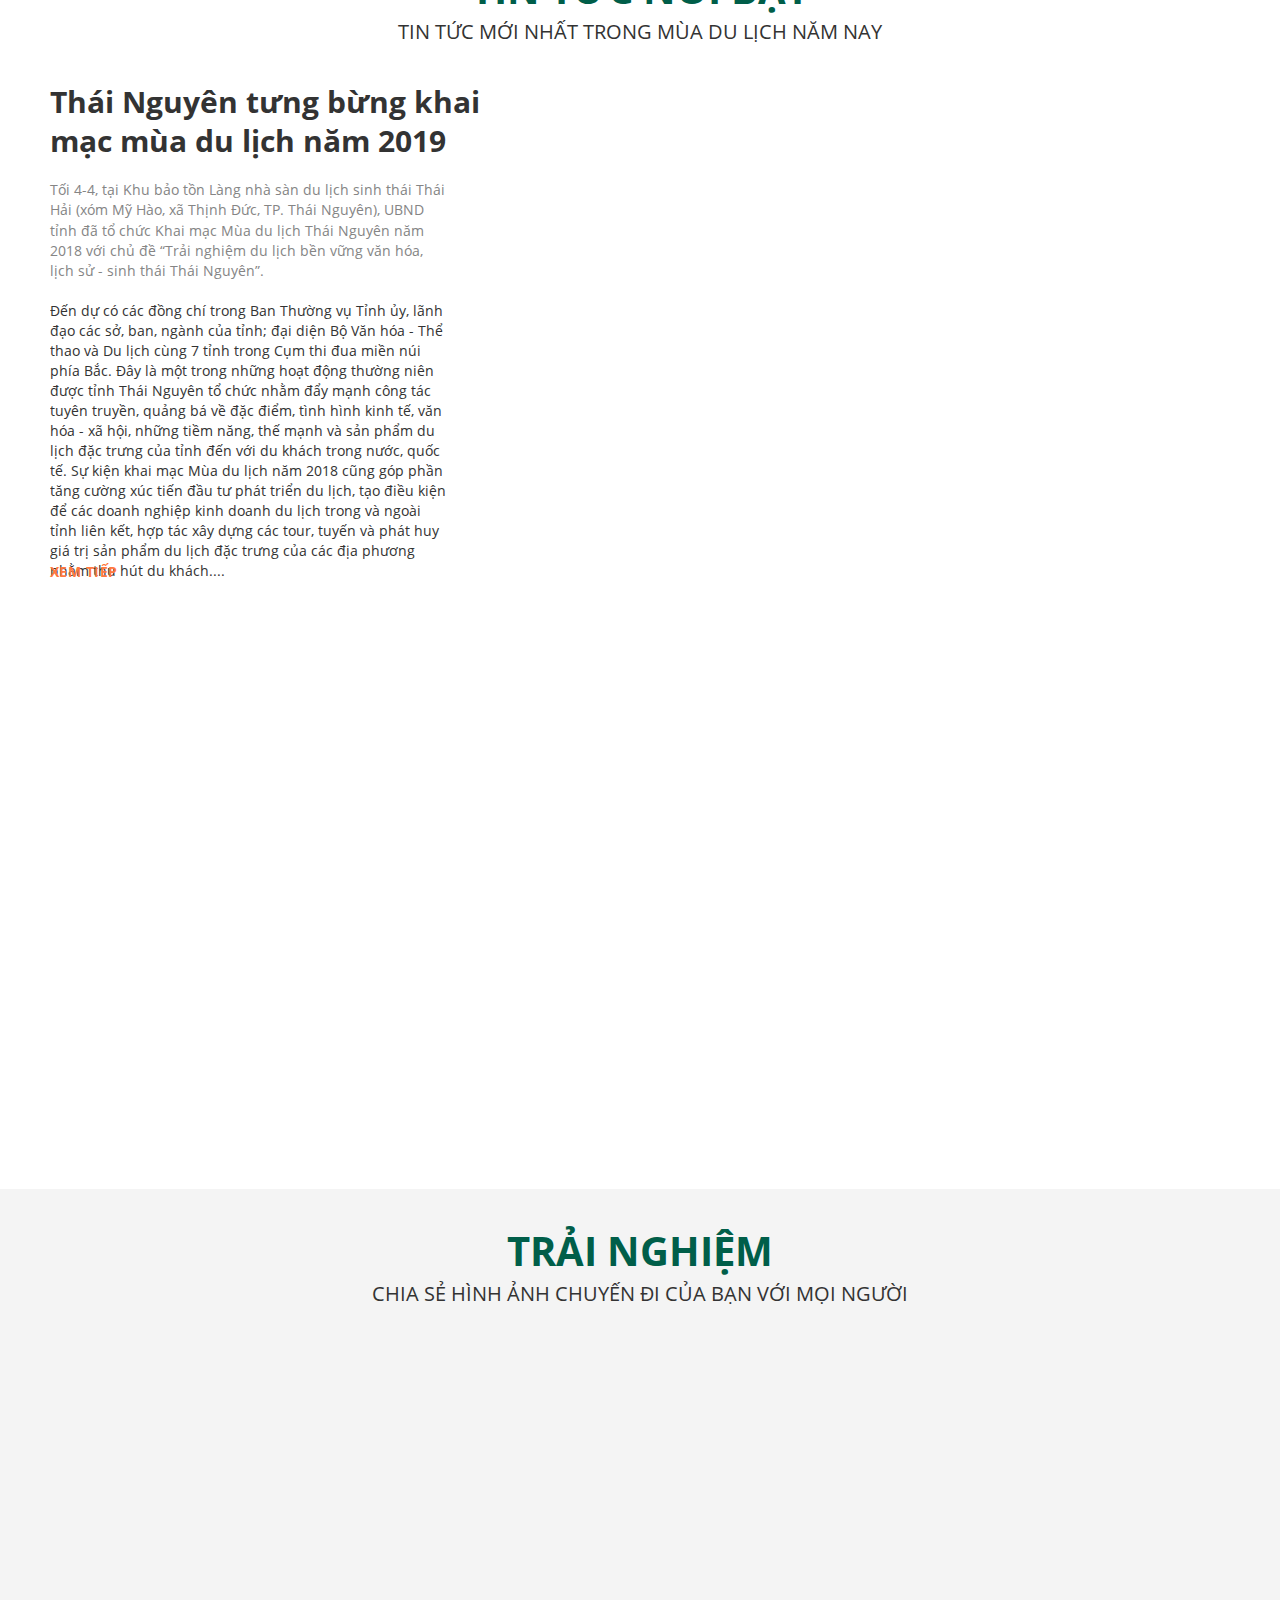
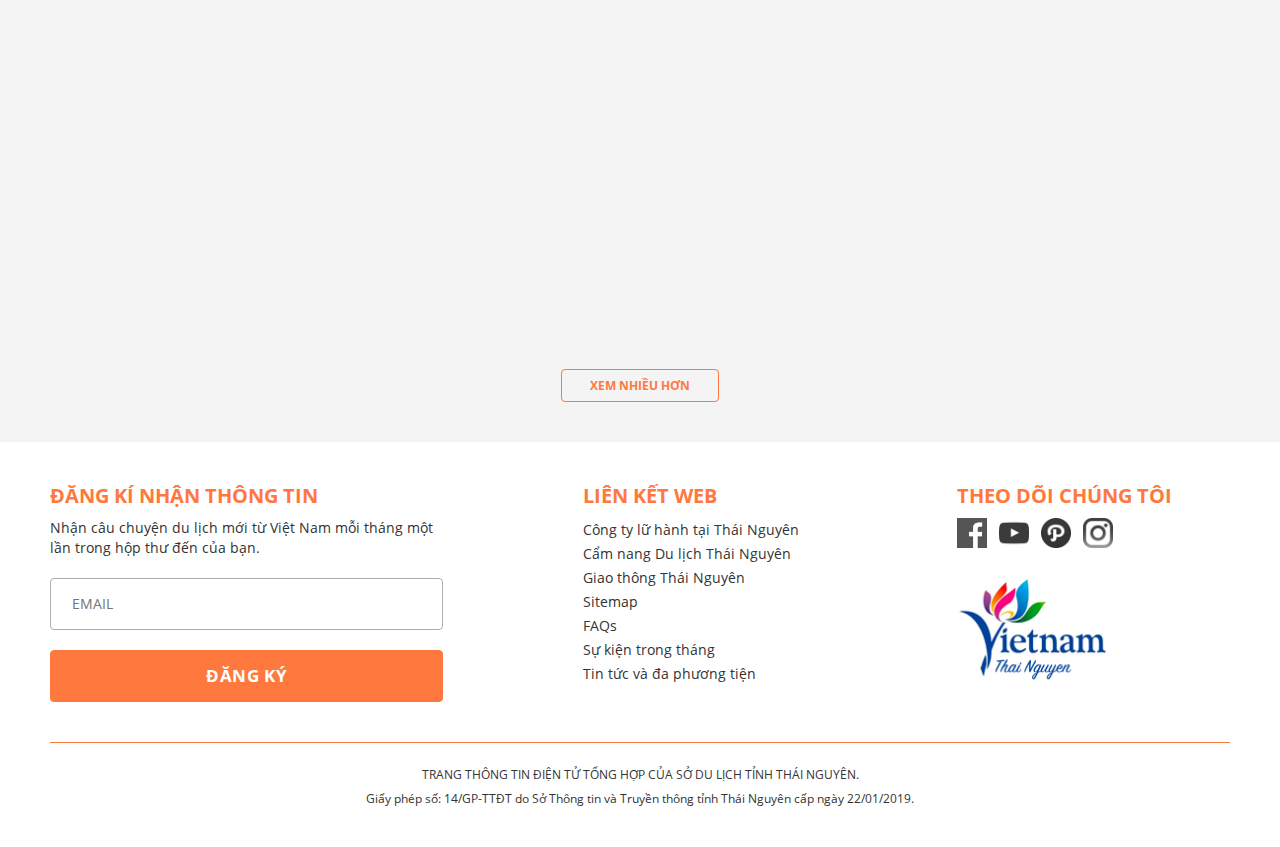
==== commit f4dce1e6: "remove modal" ====
--- a/index.html
+++ b/index.html
@@ -16,29 +16,27 @@
 </head>
 
 <body>
-  <div class="modal" id="myModal">
+  <!-- <div class="modal" id="myModal">
     <div class="modal-dialog">
       <div class="modal-content">
 
-        <!-- Modal Header -->
+       
         <div class="modal-header">
           <h4 class="modal-title">Welcome To Website</h4>
           <button type="button" class="close close_modal" data-dismiss="modal">&times;</button>
         </div>
 
-        <!-- Modal body -->
+       
         <div class="modal-body text-center">
           Design by <a href="https://www.facebook.com/nguyenquang.quyen.1">Nguyễn Quang Quyền</a>
         </div>
-
-        <!-- Modal footer -->
         <div class="modal-footer">
           <button type="button" class="btn btn-danger close_modal" data-dismiss="modal">Close</button>
         </div>
 
       </div>
     </div>
-  </div>
+  </div> -->
 
   <!-- Phần header -->
   <header class="header">
